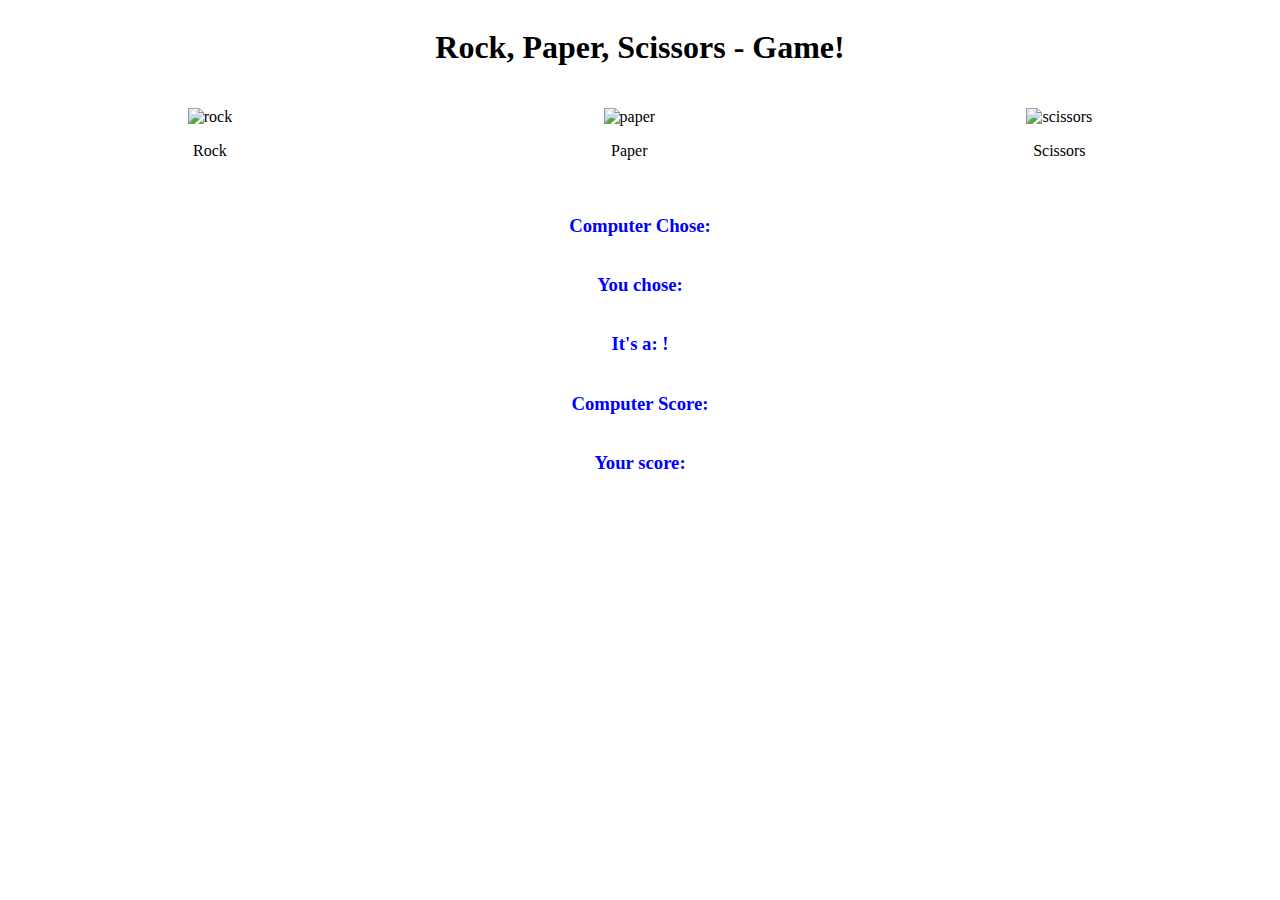
==== rockpaperscissors/rpsgame.html @ c08fee8c "Committing the code for the rock paper scissors game for Odin Project practice, using JS, html and c" ====
<!DOCTYPE html>
<html lang="en">
<head>
    <meta charset="UTF-8">
    <meta name="viewport" content="width=device-width, initial-scale=1.0">
    <title>Document</title>
    <link rel="stylesheet" href="rpscss.css"/>
</head>
<body>
    <div class="container">
        <div class="navigation">
            <h1>Rock, Paper, Scissors - Game!</h1>
        </div>
        <div class="choices">
            <div class="image-container">
                <img src="rock.jpeg" alt="rock"/>
                <p>Rock</p>
            </div>
            <div class="image-container">
                <img src="paper.avif" alt="paper"/>
                <p>Paper</p>
            </div>
            <div class="image-container">
                <img src="scissors.jpg" alt="scissors"/>
                <p>Scissors</p>
            </div>
        </div>
        <div class="scoretracker">
            <div class="computerdisplay"><h3>Computer Chose: </h3></div>
            <div class="yourdisplay"><h3>You chose: </h3></div>
            <div class="result"><h3>It's a: !</h3></div>
            <div class="computerscore"><h3>Computer Score:</h3></div>
            <div class="yourscore"><h3>Your score: </h3></div>
            
        </div>
    </div>
   
    


    <script src="rpsjava.js"></script>
</body>
</html>
---- rockpaperscissors/rpscss.css ----
.navigation{
    display: flex;
    justify-content: center;
}

.choices{
    display: flex;
    flex-direction: row;
    justify-content: space-around;
    gap: 52px;
    flex-wrap: wrap;
    padding: 10px;
    margin: 10px;

}

.image{
    height: 200px;  /* Set your desired width */
    width: 200px;
}
img{
    height: 200px;  /* Set your desired width */
    width: 200px;
}

p{
    text-align: center;
}

.scoretracker{
    display: flex;
    justify-content: center;
    flex-direction: column;
}

.computerdisplay{
    display: flex;
    justify-content: center;
}

.yourdisplay{
    display: flex;
    justify-content: center;
}

.result{
    display: flex;
    justify-content: center;
}

.computerscore{
    display: flex;
    justify-content: center;
}

.yourscore{
    display: flex;
    justify-content: center;
}

h3{
    color: blue;
}
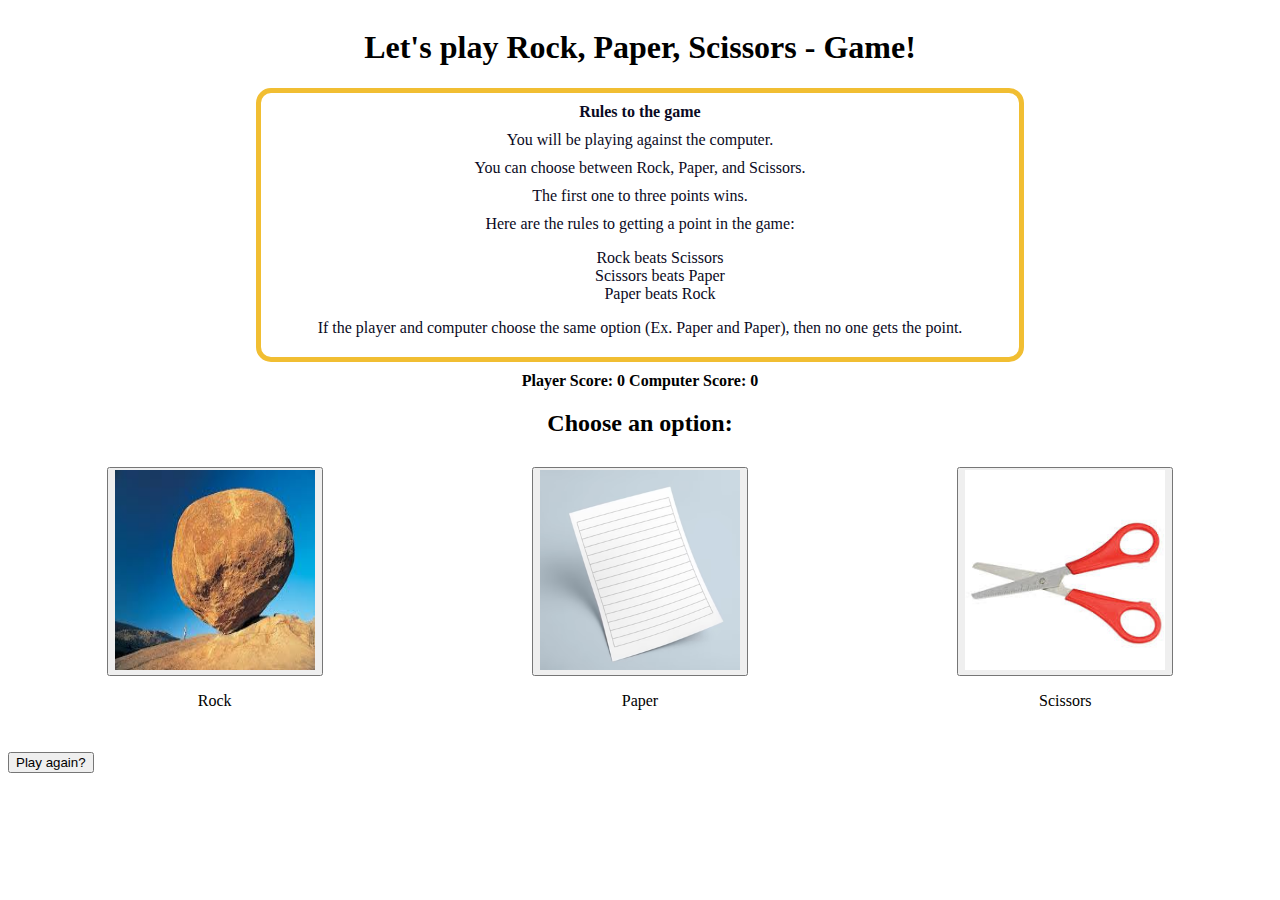
==== commit 41ab1a11: "the rock paperscissors game from the odin project completed with all the js, css and html" ====
--- a/rockpaperscissors/rpsgame.html
+++ b/rockpaperscissors/rpsgame.html
@@ -3,41 +3,68 @@
 <head>
     <meta charset="UTF-8">
     <meta name="viewport" content="width=device-width, initial-scale=1.0">
-    <title>Document</title>
+    <title>Rock, Paper, Scissors Game</title>
     <link rel="stylesheet" href="rpscss.css"/>
 </head>
 <body>
-    <div class="container">
-        <div class="navigation">
-            <h1>Rock, Paper, Scissors - Game!</h1>
-        </div>
-        <div class="choices">
-            <div class="image-container">
-                <img src="rock.jpeg" alt="rock"/>
-                <p>Rock</p>
+        <div class="container">
+            <div class="navigation">
+                <h1>Let's play Rock, Paper, Scissors - Game!</h1>
             </div>
-            <div class="image-container">
-                <img src="paper.avif" alt="paper"/>
-                <p>Paper</p>
+            <div class="rules-container">
+                <summary><strong>Rules to the game</strong></summary>
+
+                <p>You will be playing against the computer.</p>
+                <p>You can choose between Rock, Paper, and Scissors.</p>
+                <p>The first one to three points wins.</p>
+        
+                <p>Here are the rules to getting a point in the game:</p>
+                <ul>
+                    <li>Rock beats Scissors</li>
+                    <li>Scissors beats Paper</li>
+                    <li>Paper beats Rock</li>
+                </ul>
+                <p>
+                If the player and computer choose the same option (Ex. Paper and
+                Paper), then no one gets the point.
+                </p> 
             </div>
-            <div class="image-container">
-                <img src="scissors.jpg" alt="scissors"/>
-                <p>Scissors</p>
+            <div class="score-container">
+                <strong
+                  >Player Score:  <span class="score" id="player-score"> 0</span></strong
+                >
+                <strong
+                  >Computer Score: 
+                  <span class="score" id="computer-score"> 0</span></strong
+                >
+              </div>
+              <h2>Choose an option:</h2>
+            <div class="options-container">
+                <div class="btn-container">
+                    <div class="image-container">
+                        <button id="rock-btn" class="btn"><img src="rock.jpeg" alt="Rock"/></button>
+                        <p>Rock</p>
+                    </div>
+                </div>
+                <div class="btn-container">
+                    <div class="image-container">
+                        <button id="paper-btn" class="btn"><img src="paper.avif" alt="Paper"/></button>
+                        <p>Paper</p>
+                    </div>
+                </div>
+                <div class="btn-container">
+                    <div class="image-container">
+                        <button id="scissors-btn" class="btn"> <img src="scissors.jpg" alt="Scissors"/></button>
+                        <p>Scissors</p>
+                    </div>
+                </div>
+            </div>
+            <div class="results-container">
+                <p id="results-msg"></p>
+                <p id="winner-msg"></p>
+                <button class="btn" id="reset-game-btn">Play again?</button>
             </div>
         </div>
-        <div class="scoretracker">
-            <div class="computerdisplay"><h3>Computer Chose: </h3></div>
-            <div class="yourdisplay"><h3>You chose: </h3></div>
-            <div class="result"><h3>It's a: !</h3></div>
-            <div class="computerscore"><h3>Computer Score:</h3></div>
-            <div class="yourscore"><h3>Your score: </h3></div>
-            
-        </div>
-    </div>
-   
-    
-
-
-    <script src="rpsjava.js"></script>
-</body>
+        <script src="rpsjava.js"></script>
+    </body>
 </html>--- a/rockpaperscissors/rpscss.css
+++ b/rockpaperscissors/rpscss.css
@@ -3,21 +3,61 @@
     justify-content: center;
 }
 
-.choices{
+:root {
+    --very-dark-blue: #0a0a23;
+    --white: #ffffff;
+    --yellow: #f1be32;
+    --golden-yellow: #feac32;
+  }
+
+.rules-container {
+    padding: 10px 0;
+    margin: auto;
+    border-radius: 15px;
+    border: 5px solid var(--yellow);
+    background-color: var(--white);
+    color: var(--very-dark-blue);
+  }
+
+  .rules-container ul {
+    list-style-type: none;
+  }
+  
+  .rules-container p {
+    margin: 10px 0;
+  }
+  
+  @media (min-width: 760px) {
+    .rules-container {
+      width: 60%;
+    }
+  }
+
+summary, ul{
+    text-align: center;
+    list-style-position: inside;
+}
+
+.score-container{
+    text-align: center;
+    padding-top: 10px;
+}
+
+h2{
     display: flex;
-    flex-direction: row;
+    justify-content: center;
+}
+
+.options-container{
+    display: flex;
     justify-content: space-around;
+    text-align: center;
     gap: 52px;
     flex-wrap: wrap;
     padding: 10px;
     margin: 10px;
-
 }
 
-.image{
-    height: 200px;  /* Set your desired width */
-    width: 200px;
-}
 img{
     height: 200px;  /* Set your desired width */
     width: 200px;
@@ -25,41 +65,4 @@
 
 p{
     text-align: center;
-}
-
-.scoretracker{
-    display: flex;
-    justify-content: center;
-    flex-direction: column;
-}
-
-.computerdisplay{
-    display: flex;
-    justify-content: center;
-}
-
-.yourdisplay{
-    display: flex;
-    justify-content: center;
-}
-
-.result{
-    display: flex;
-    justify-content: center;
-}
-
-.computerscore{
-    display: flex;
-    justify-content: center;
-}
-
-.yourscore{
-    display: flex;
-    justify-content: center;
-}
-
-h3{
-    color: blue;
-}
-
-
+}